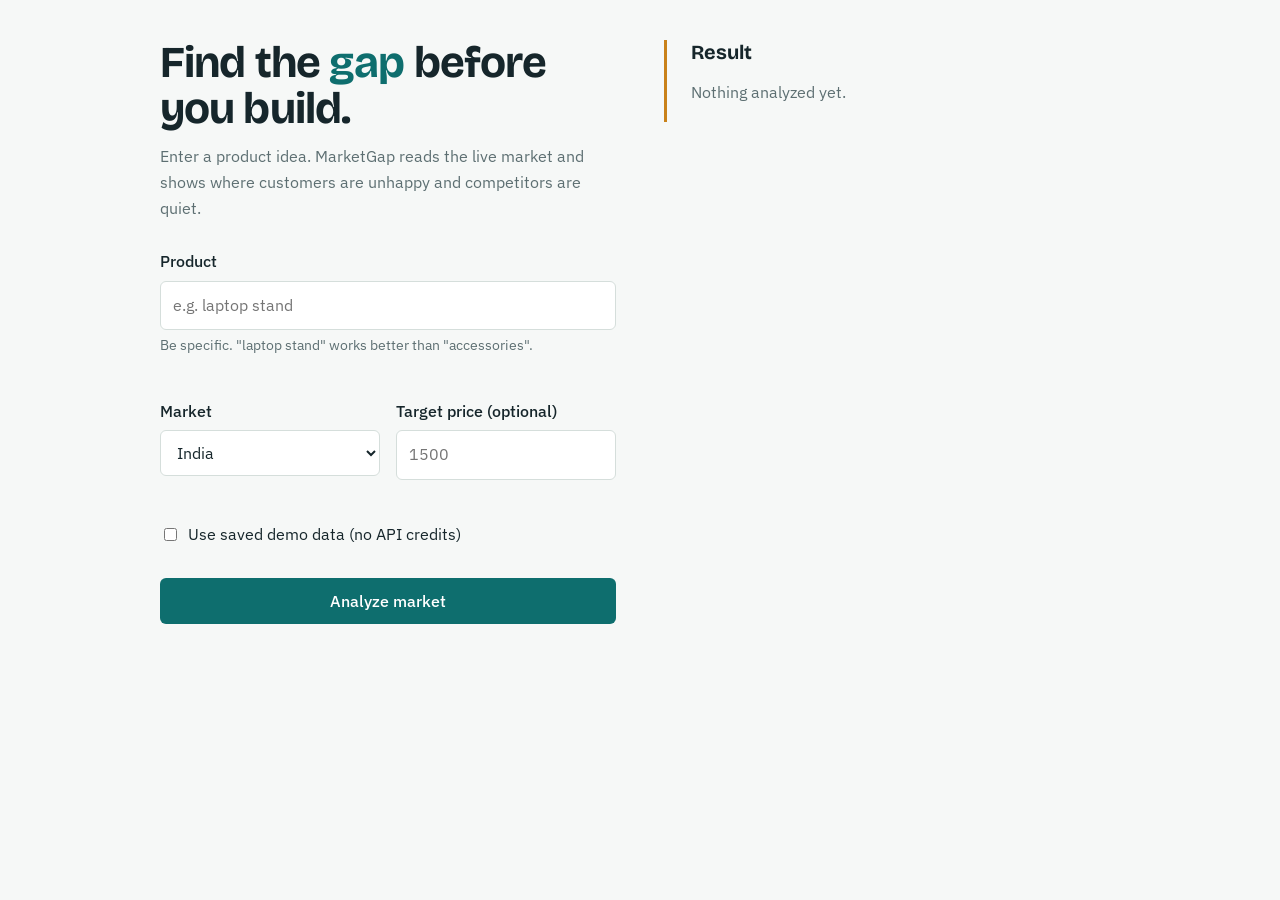
==== index.html @ a7934d52 "Initial commit: Stage 1 input layer" ====
<!DOCTYPE html>
<html lang="en">
<head>
<meta charset="utf-8">
<meta name="viewport" content="width=device-width, initial-scale=1">
<title>MarketGap</title>
<link rel="preconnect" href="https://fonts.googleapis.com">
<link rel="preconnect" href="https://fonts.gstatic.com" crossorigin>
<link href="https://fonts.googleapis.com/css2?family=Bricolage+Grotesque:wght@500;700&family=IBM+Plex+Sans:wght@400;500&display=swap" rel="stylesheet">
<style>
:root{--ink:#16262b;--paper:#f6f8f7;--line:#d5dedb;--teal:#0e6e6e;--amber:#c9821a;--err:#b3261e;--muted:#5d6f72}
*{box-sizing:border-box}
body{margin:0;background:var(--paper);color:var(--ink);font:16px/1.6 "IBM Plex Sans",system-ui,sans-serif}
main{max-width:1000px;margin:0 auto;padding:40px 20px 80px;display:grid;grid-template-columns:minmax(0,1fr) minmax(0,1fr);gap:48px}
@media(max-width:800px){main{grid-template-columns:1fr;gap:32px}}
h1{font:700 44px/1.05 "Bricolage Grotesque",sans-serif;margin:0 0 12px;letter-spacing:-.02em}
h1 span{color:var(--teal)}
.lede{color:var(--muted);margin:0 0 28px;max-width:44ch}
label{display:block;font-weight:500;margin:18px 0 6px}
.hint{font-size:14px;color:var(--muted);margin:4px 0 0}
input[type=text],input[type=number],select{width:100%;padding:11px 12px;border:1px solid var(--line);border-radius:6px;background:#fff;font:inherit;color:inherit}
input:focus,select:focus,button:focus-visible{outline:2px solid var(--teal);outline-offset:1px}
.err{color:var(--err);font-size:14px;min-height:20px;margin:4px 0 0}
.row{display:grid;grid-template-columns:1fr 1fr;gap:16px}
.demo{display:flex;align-items:center;gap:8px;margin-top:18px;font-weight:400}
.demo input{width:auto}
button{margin-top:24px;width:100%;padding:13px;border:0;border-radius:6px;background:var(--teal);color:#fff;font:500 16px "IBM Plex Sans",sans-serif;cursor:pointer}
button:disabled{opacity:.6;cursor:wait}
aside{border-left:3px solid var(--amber);padding-left:24px;align-self:start}
aside h2{font:700 20px "Bricolage Grotesque",sans-serif;margin:0 0 8px}
#status{color:var(--muted)}
.stat{display:flex;justify-content:space-between;border-bottom:1px solid var(--line);padding:8px 0}
.stat b{font-weight:500}
pre{background:#fff;border:1px solid var(--line);border-radius:6px;padding:12px;font-size:12px;overflow:auto;max-height:260px}
@media(prefers-reduced-motion:no-preference){button{transition:opacity .2s}}
</style>
</head>
<body>
<main>

  <!-- SECTION 1: the form -->
  <section>
    <h1>Find the <span>gap</span> before you build.</h1>
    <p class="lede">Enter a product idea. MarketGap reads the live market and shows where customers are unhappy and competitors are quiet.</p>

    <form id="f" novalidate>
      <label for="product">Product</label>
      <input id="product" type="text" maxlength="80" placeholder="e.g. laptop stand">
      <p class="hint">Be specific. "laptop stand" works better than "accessories".</p>
      <p class="err" id="e-product"></p>

      <div class="row">
        <div>
          <label for="market">Market</label>
          <select id="market">
            <option>India</option>
            <option>United States</option>
          </select>
        </div>
        <div>
          <label for="price">Target price (optional)</label>
          <input id="price" type="number" min="1" step="any" placeholder="1500">
          <p class="err" id="e-price"></p>
        </div>
      </div>

      <label class="demo"><input id="demo" type="checkbox"> Use saved demo data (no API credits)</label>
      <button id="go" type="submit">Analyze market</button>
      <p class="err" id="e-form"></p>
    </form>
  </section>

  <!-- SECTION 2: status and result summary -->
  <aside>
    <h2>Result</h2>
    <p id="status">Nothing analyzed yet.</p>
    <div id="summary"></div>
    <pre id="raw" hidden></pre>
  </aside>

</main>

<script>
const $ = id => document.getElementById(id);

// SECTION 3: client-side validation (fast feedback, saves a round trip)
function validate(){
  let ok = true;
  $('e-product').textContent = ''; $('e-price').textContent = ''; $('e-form').textContent = '';
  const product = $('product').value.replace(/\s+/g,' ').trim();
  const price = $('price').value;
  if (product.length < 2){ $('e-product').textContent = 'Enter a product with at least 2 characters.'; ok = false; }
  if (price !== '' && !(Number(price) > 0)){ $('e-price').textContent = 'Enter a price above 0, or leave it empty.'; ok = false; }
  return ok ? { product, market: $('market').value,
                target_price: price === '' ? null : Number(price),
                demo_mode: $('demo').checked } : null;
}

// SECTION 4: loading state (analysis can take 15-40 s with live data)
function setLoading(on){
  $('go').disabled = on;
  $('go').textContent = on ? 'Collecting market data...' : 'Analyze market';
  if (on) $('status').textContent = 'Working. Live analysis can take up to 40 seconds.';
}

// SECTION 5: submit -> backend -> render
$('f').addEventListener('submit', async e => {
  e.preventDefault();
  const body = validate();
  if (!body) return;
  setLoading(true);
  try {
    const res = await fetch('/api/analyze', {
      method: 'POST', headers: {'Content-Type':'application/json'}, body: JSON.stringify(body)
    });
    const data = await res.json();
    if (!res.ok) throw new Error(readError(data));
    render(data);
  } catch (err){
    $('e-form').textContent = err.message;
    $('status').textContent = 'The analysis did not finish.';
  } finally { setLoading(false); }
});

// SECTION 6: turn FastAPI errors (string or 422 list) into one readable message
function readError(d){
  if (typeof d.detail === 'string') return d.detail;
  if (Array.isArray(d.detail)) return d.detail.map(x => x.msg).join('. ');
  return 'Something went wrong. Try again.';
}

// SECTION 7: show that the contract arrived intact
function render(d){
  if (!d.products || d.products.length === 0){
    $('status').textContent = 'No market data found. Try a broader product name.';
    $('summary').innerHTML = ''; $('raw').hidden = true; return;
  }
  $('status').textContent = `Analysis for "${d.query.product}" in ${d.query.market}`;
  const rows = [['Competitor products', d.products.length], ['Pain points', (d.pain_points||[]).length],
                ['Opportunities', (d.opportunities||[]).length]];
  $('summary').innerHTML = rows.map(r => `<div class="stat"><span>${r[0]}</span><b>${r[1]}</b></div>`).join('');
  $('raw').hidden = false; $('raw').textContent = JSON.stringify(d, null, 2);
}
</script>
</body>
</html>
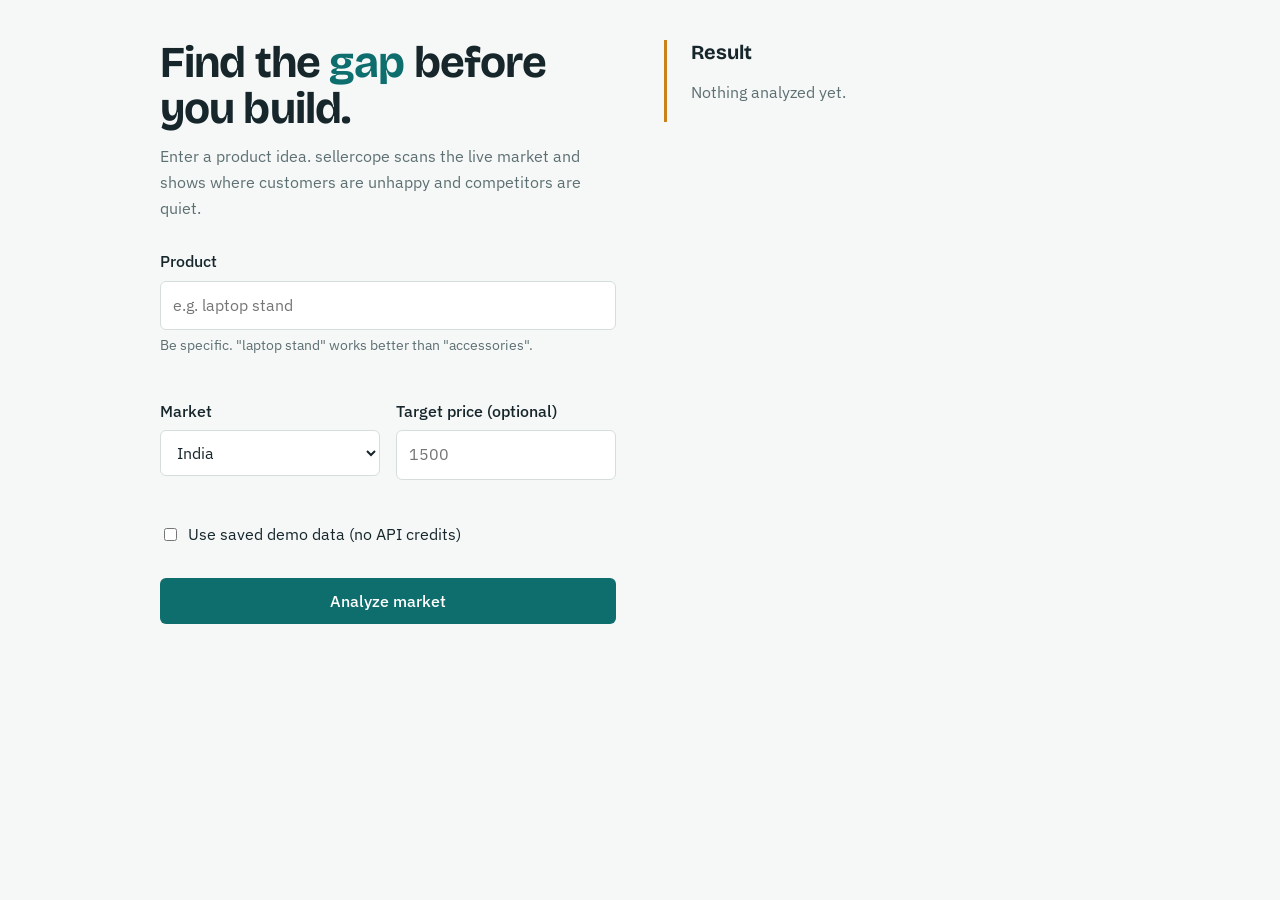
==== commit 1a77bd3e: "renamme marketGap to sellerScope in UI copy" ====
--- a/index.html
+++ b/index.html
@@ -3,7 +3,7 @@
 <head>
 <meta charset="utf-8">
 <meta name="viewport" content="width=device-width, initial-scale=1">
-<title>MarketGap</title>
+<title>sellerScope</title>
 <link rel="preconnect" href="https://fonts.googleapis.com">
 <link rel="preconnect" href="https://fonts.gstatic.com" crossorigin>
 <link href="https://fonts.googleapis.com/css2?family=Bricolage+Grotesque:wght@500;700&family=IBM+Plex+Sans:wght@400;500&display=swap" rel="stylesheet">
@@ -41,7 +41,7 @@
   <!-- SECTION 1: the form -->
   <section>
     <h1>Find the <span>gap</span> before you build.</h1>
-    <p class="lede">Enter a product idea. MarketGap reads the live market and shows where customers are unhappy and competitors are quiet.</p>
+    <p class="lede">Enter a product idea. sellercope scans the live market and shows where customers are unhappy and competitors are quiet.</p>
 
     <form id="f" novalidate>
       <label for="product">Product</label>
